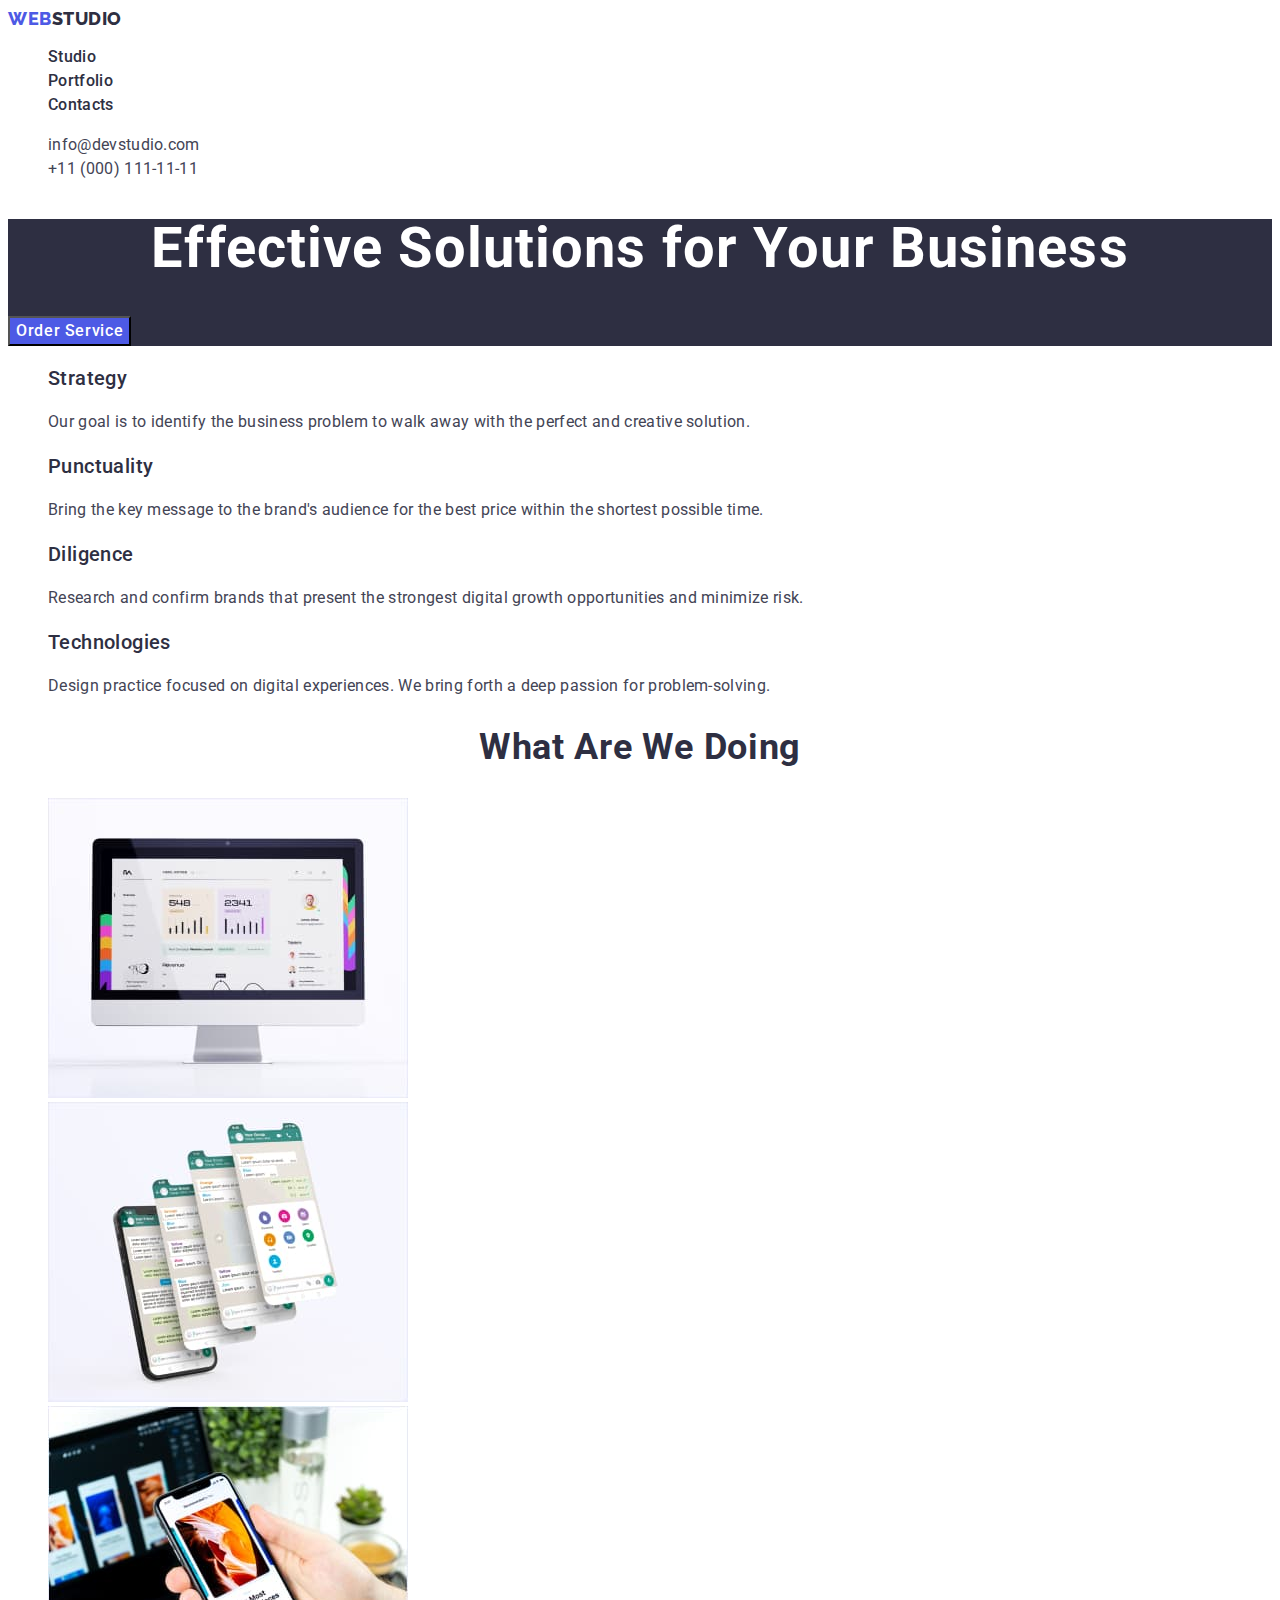
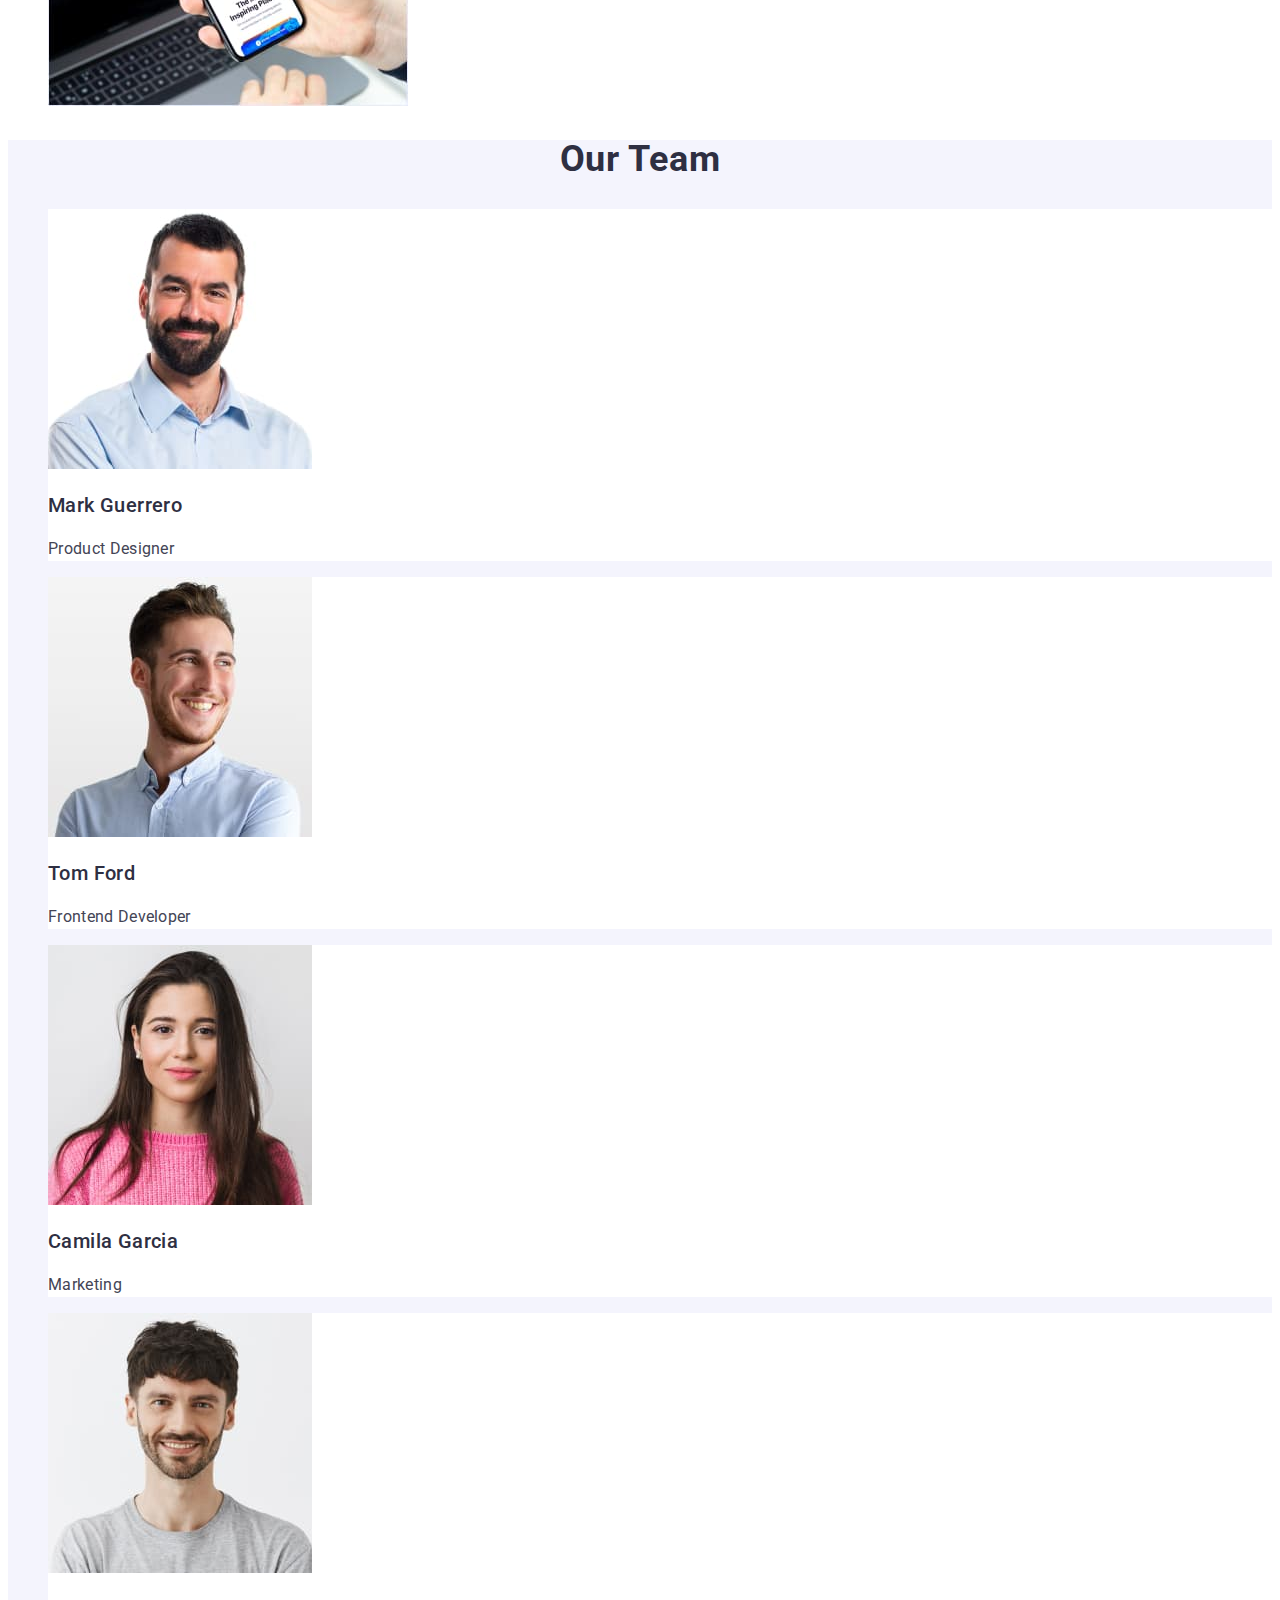
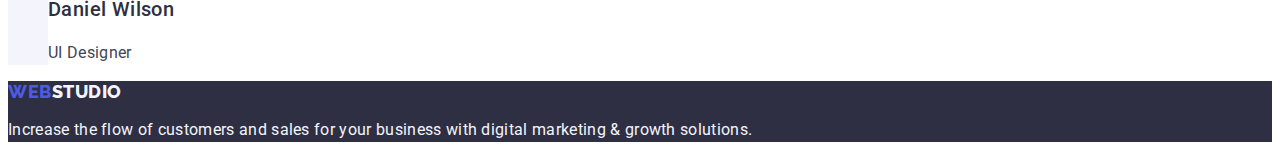
==== index.html @ d8437b6e "Initial commit" ====
<!DOCTYPE html>
<html lang="en">
  <head>
    <meta charset="UTF-8" />
    <meta name="viewport" content="width=device-width, initial-scale=1.0" />
    <title>WebStudio</title>
    <link rel="preconnect" href="https://fonts.googleapis.com" />
    <link rel="preconnect" href="https://fonts.gstatic.com" crossorigin />
    <link
      href="https://fonts.googleapis.com/css2?family=Raleway:wght@800&family=Roboto:wght@400;500;700;900&display=swap"
      rel="stylesheet"
    />
    <link rel="stylesheet" href="./css/styles.css" />
  </head>
  <body>
    <!-- Header -->
    <!-- *************** -->
    <header class="page-header">
      <nav class="page-nav">
        <a href="./index.html" class="logo link"
          >Web<span class="logo-studio">Studio</span></a
        >
        <ul class="list menu">
          <li class="menu-item">
            <a href="./index.html" class="menu-link link">Studio</a>
          </li>
          <li class="menu-item">
            <a href="./portfolio.html" class="menu-link link">Portfolio</a>
          </li>
          <li class="menu-item">
            <a href="" class="menu-link link">Contacts</a>
          </li>
        </ul>
      </nav>
      <address class="contacts">
        <ul class="list contacts-list">
          <li class="contacts-item">
            <a href="mailto:info@devstudio.com" class="link contacts-item-link"
              >info@devstudio.com</a
            >
          </li>
          <li class="contacts-item">
            <a href="tel:+110001111111" class="link contacts-item-link"
              >+11 (000) 111-11-11</a
            >
          </li>
        </ul>
      </address>
    </header>
    <!-- Header / -->
    <main>
      <!-- HERO -->
      <!-- ************* -->
      <section class="hero">
        <h1 class="hero-header">Effective Solutions for Your Business</h1>
        <button type="button" class="hero-btn">Order Service</button>
      </section>
      <!-- HERO / -->
      <!-- Section 2 -->
      <section class="work-vision">
        <h2 class="section-header" hidden>Our vision</h2>
        <ul class="work list">
          <li class="work-item">
            <h3 class="second-header">Strategy</h3>
            <p class="describtion">
              Our goal is to identify the business problem to walk away with the
              perfect and creative solution.
            </p>
          </li>
          <li class="work-item">
            <h3 class="second-header">Punctuality</h3>
            <p class="describtion">
              Bring the key message to the brand's audience for the best price
              within the shortest possible time.
            </p>
          </li>
          <li class="work-item">
            <h3 class="second-header">Diligence</h3>
            <p class="describtion">
              Research and confirm brands that present the strongest digital
              growth opportunities and minimize risk.
            </p>
          </li>
          <li class="work-item">
            <h3 class="second-header">Technologies</h3>
            <p class="describtion">
              Design practice focused on digital experiences. We bring forth a
              deep passion for problem-solving.
            </p>
          </li>
        </ul>
      </section>
      <!-- Section 2 / -->
      <!-- Section 3 -->
      <section class="work-images">
        <h2 class="section-header">What are we doing</h2>
        <ul class="list">
          <li class="img">
            <img
              class="img-item"
              src="./images/what-we-doing/img1.jpg"
              alt="Desktop"
              width="360"
              height="300"
            />
          </li>
          <li class="img">
            <img
              class="img-item"
              src="./images/what-we-doing/img2.jpg"
              alt="Mobile"
              width="360"
              height="300"
            />
          </li>
          <li class="img">
            <img
              class="img-item"
              src="./images/what-we-doing/img3.jpg"
              alt="Adaptive"
              width="360"
              height="300"
            />
          </li>
        </ul>
      </section>
      <!-- Section 3 / -->
      <!-- Section 4 -->
      <section class="team">
        <h2 class="section-header">Our Team</h2>
        <ul class="list">
          <li class="team-member">
            <img
              class="team-member-img"
              src="./images/team/img1.jpg"
              alt="Mark Guerrero"
              width="264"
              height="260"
            />
            <h3 class="second-header">Mark Guerrero</h3>
            <p class="describtion">Product Designer</p>
          </li>
          <li class="team-member">
            <img
              class="team-member-img"
              src="./images/team/img2.jpg"
              alt="Tom Ford"
              width="264"
              height="260"
            />
            <h3 class="second-header">Tom Ford</h3>
            <p class="describtion">Frontend Developer</p>
          </li>
          <li class="team-member">
            <img
              class="team-member-img"
              src="./images/team/img3.jpg"
              alt="Camila Garcia"
              width="264"
              height="260"
            />
            <h3 class="second-header">Camila Garcia</h3>
            <p class="describtion">Marketing</p>
          </li>
          <li class="team-member">
            <img
              class="team-member-img"
              src="./images/team/img4.jpg"
              alt="Daniel Wilson"
              width="264"
              height="260"
            />
            <h3 class="second-header">Daniel Wilson</h3>
            <p class="describtion">UI Designer</p>
          </li>
        </ul>
      </section>
      <!-- Section 4 -->
    </main>
    <!-- FOOTER -->
    <footer class="footer">
      <a href="./index.html" class="logo link"
        >Web<span class="logo-studio-light">Studio</span></a
      >
      <p class="describtion-light">
        Increase the flow of customers and sales for your business with digital
        marketing & growth solutions.
      </p>
    </footer>
    <!-- FOOTER / -->
  </body>
</html>
---- css/styles.css ----
:root {
  --primary-text-color: #434455;
  --secondary-color: #2e2f42;
  --brand-color: #4d5ae5;
  --pressed-color: #404bbf;
  --background-color: #fff;
  --light-color: #f4f4fd;
}
body {
  font-family: 'Roboto', sans-serif;
  color: var(--primary-text-color);
  background-color: var(--background-color);
}
.list {
  list-style: none;
}
.link {
  text-decoration: none;
  color: var(--primary-text-color);
}
.section-header {
  font-weight: 700;
  font-size: 36px;
  line-height: 1.11;
  text-align: center;
  letter-spacing: 0.02em;
  text-transform: capitalize;
  color: var(--secondary-color);
}
.second-header {
  font-weight: 500;
  font-size: 20px;
  line-height: 1.2;
  letter-spacing: 0.02em;
  color: var(--secondary-color);
}
.describtion {
  font-weight: 400;
  font-size: 16px;
  line-height: 1.5;
  letter-spacing: 0.02em;
}
/* Header
*************** */
.logo {
  color: var(--brand-color);
  font-family: 'Raleway', sans-serif;
  font-size: 18px;
  font-style: normal;
  font-weight: 800;
  line-height: 1.17;
  letter-spacing: 0.03em;
  text-transform: uppercase;
}
.logo-studio {
  color: var(--secondary-color);
}
.menu-link {
  color: var(--secondary-color);
  font-size: 16px;
  font-style: normal;
  font-weight: 500;
  line-height: 1.5;
  letter-spacing: 0.02em;
}
.menu-link:hover,
.menu-link:focus {
  color: var(--pressed-color);
}
.contacts {
  font-style: normal;
}

.contacts-item {
  font-size: 16px;
  font-weight: 400;
  line-height: 1.5;
  letter-spacing: 0.02em;
}
.contacts-item-link:hover,
.contacts-item-link:focus {
  color: var(--pressed-color);
}
/* HERO */
.hero {
  background-color: var(--secondary-color);
}
.hero-header {
  color: var(--background-color);
  font-size: 56px;
  font-weight: 700;
  line-height: 1.07;
  letter-spacing: 0.02em;
  text-align: center;
}
.hero-btn {
  font-family: 'Roboto', sans-serif;
  cursor: pointer;
  background-color: var(--brand-color);
  font-weight: 500;
  font-size: 16px;
  line-height: 1.5;
  letter-spacing: 0.04em;
  color: var(--background-color);
}
.hero-btn:hover,
.hero-btn:focus {
  background-color: var(--pressed-color);
}
/* Section 4
Team */
.team {
  background-color: #f4f4fd;
}
.team-member {
  background-color: var(--background-color);
}

/* Portfolio */
.portfolio {
  background-color: var(--background-color);
}
.btn {
  font-family: 'Roboto', sans-serif;
  cursor: pointer;
  font-weight: 500;
  font-size: 16px;
  line-height: 1.5;
  letter-spacing: 0.04em;
  color: var(--brand-color);
  background-color: var(--light-color);
}
.btn:hover,
.btn:focus {
  color: var(--background-color);
  background-color: var(--pressed-color);
}

/* FOOTER */
.footer {
  background-color: var(--secondary-color);
}
.logo-studio-light {
  color: var(--light-color);
}
.describtion-light {
  color: var(--light-color);
  line-height: 1.5;
  letter-spacing: 0.02em;
}
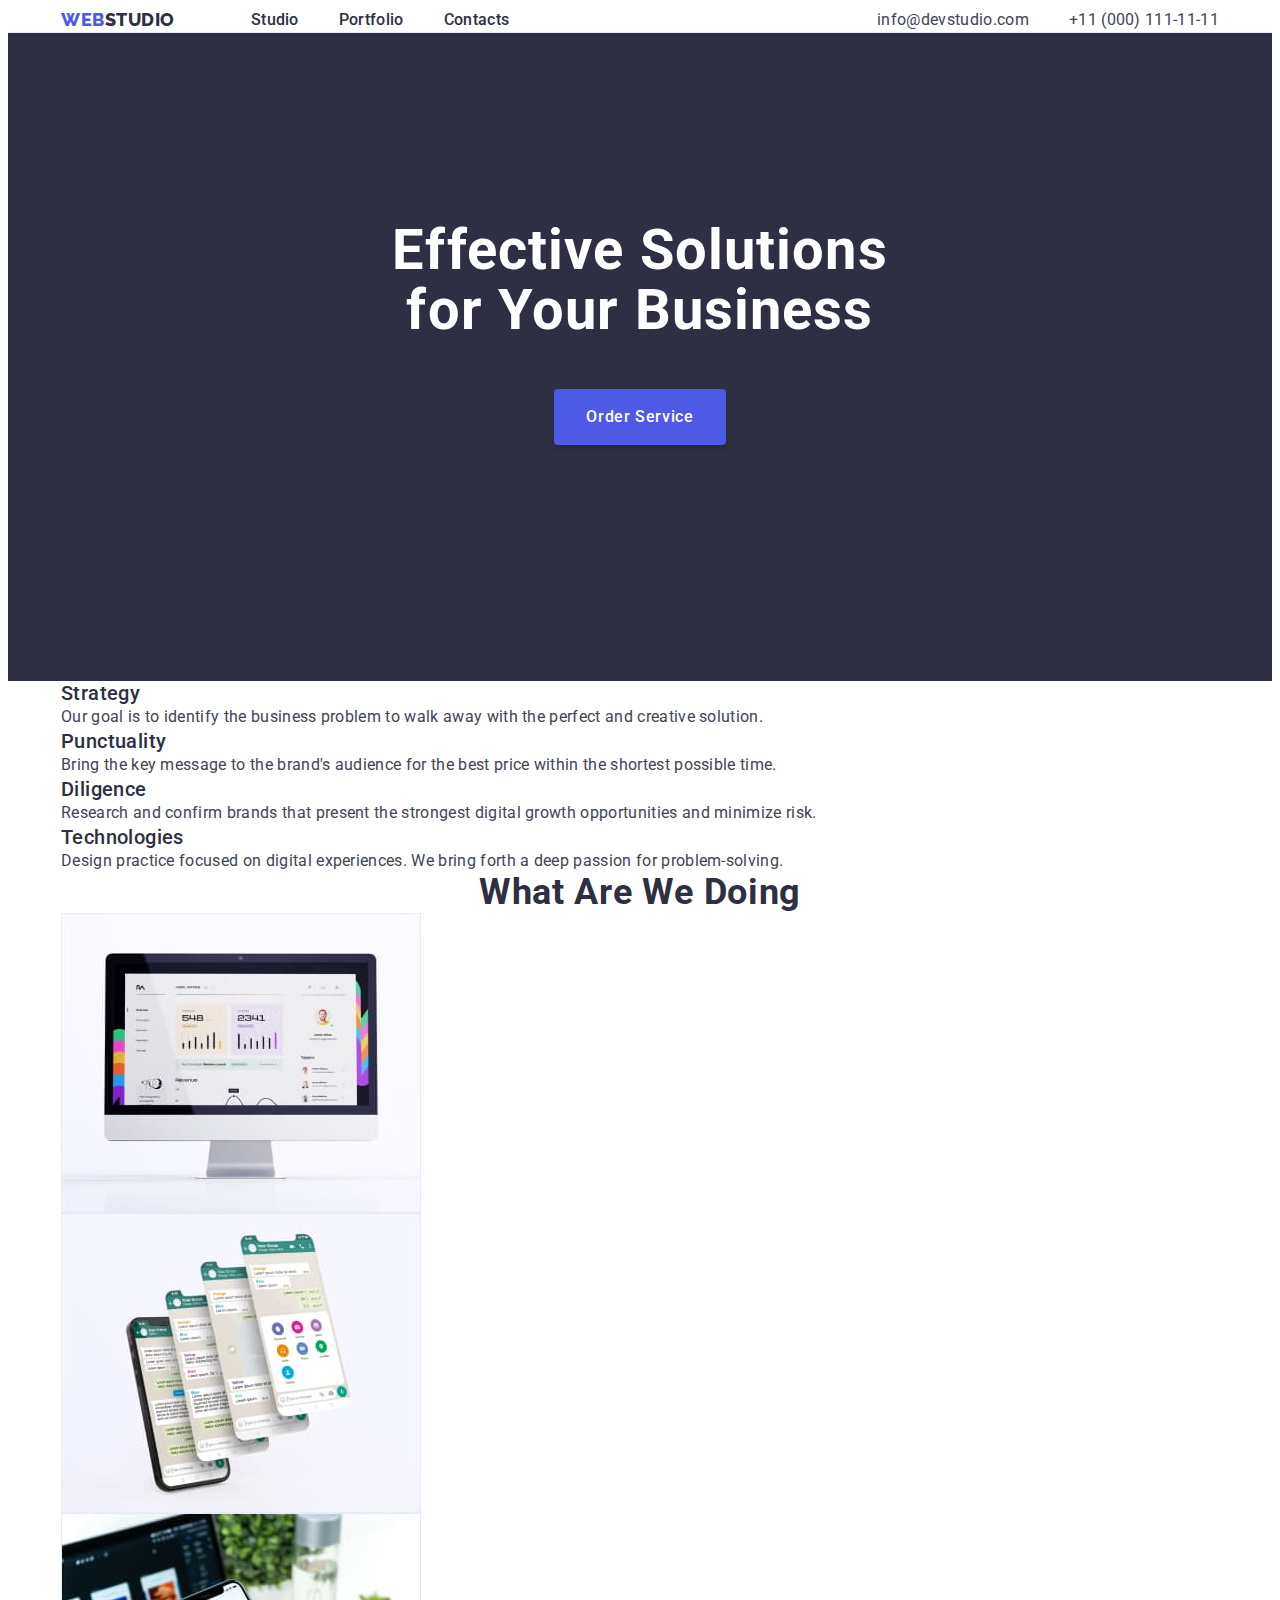
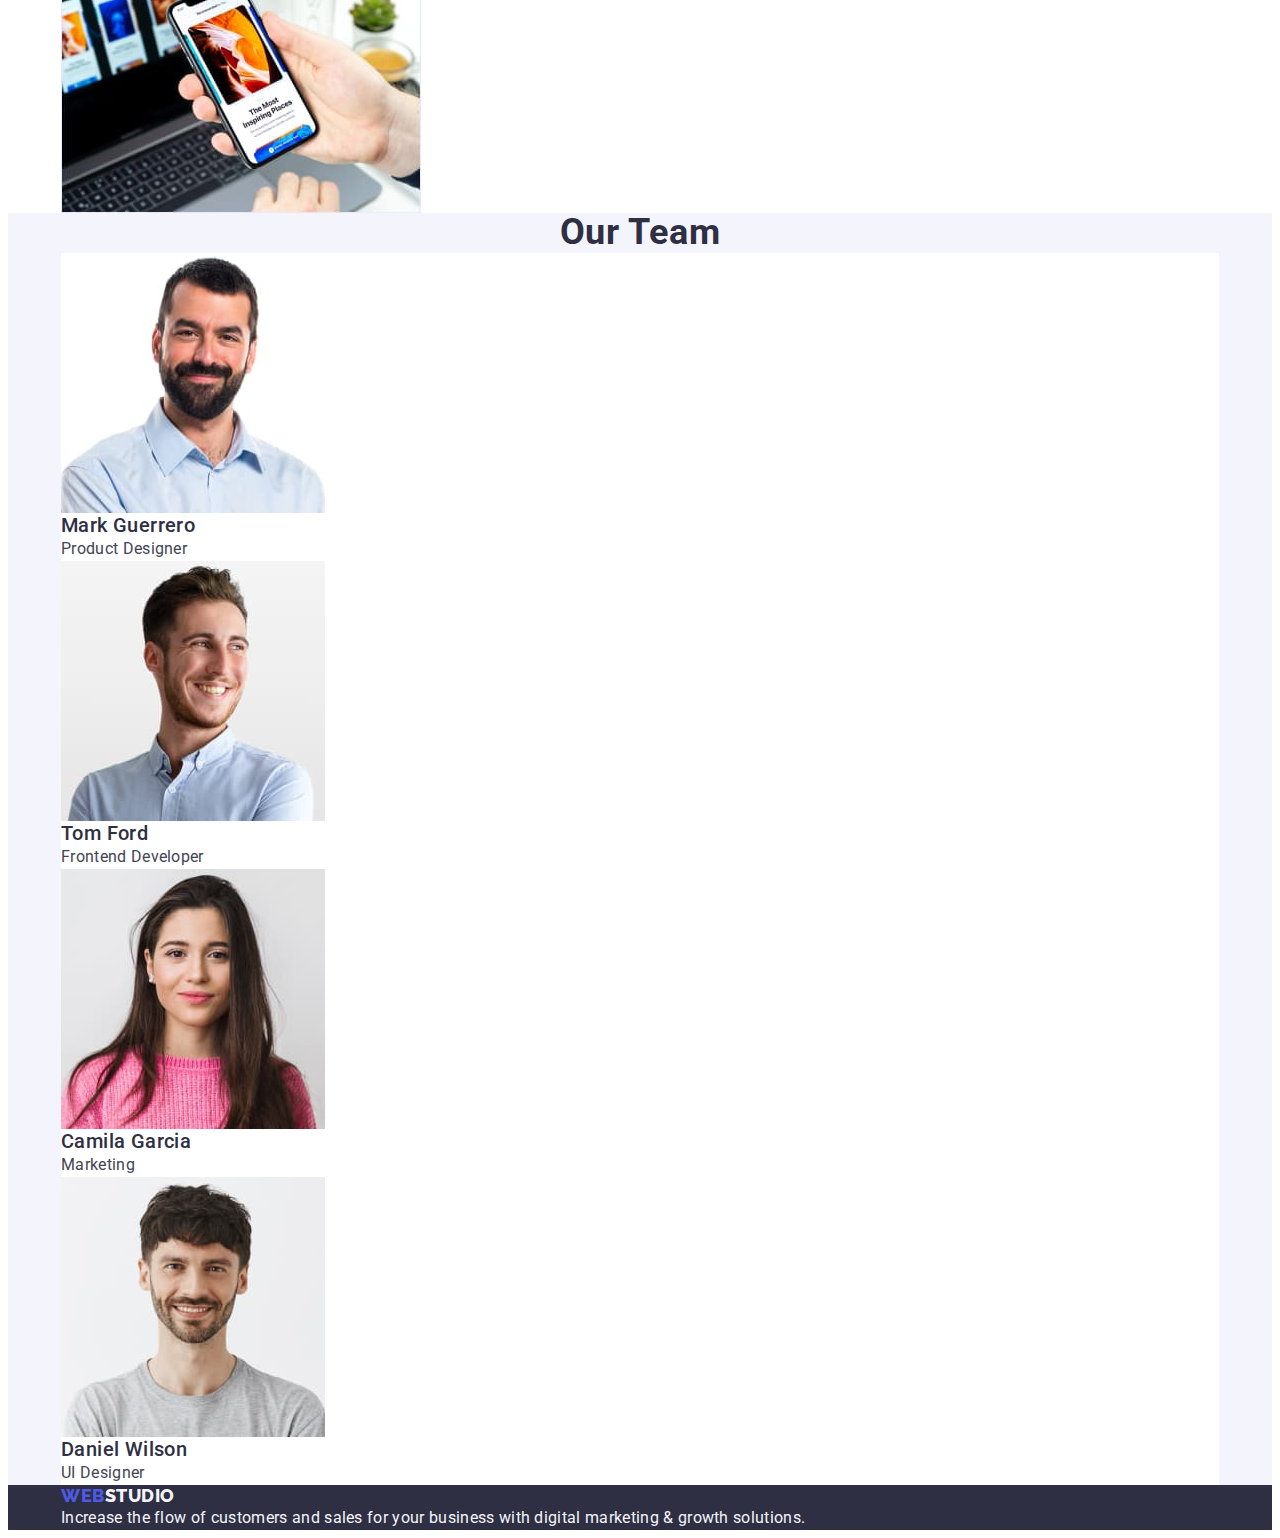
==== commit b67b1ad5: "add header and hero position styling" ====
--- a/index.html
+++ b/index.html
@@ -10,182 +10,204 @@
       href="https://fonts.googleapis.com/css2?family=Raleway:wght@800&family=Roboto:wght@400;500;700;900&display=swap"
       rel="stylesheet"
     />
+
+    <link
+      rel="stylesheet"
+      href="https://cdnjs.cloudflare.com/ajax/libs/modern-normalize/2.0.0/modern-normalize.min.css"
+      integrity="sha512-4xo8blKMVCiXpTaLzQSLSw3KFOVPWhm/TRtuPVc4WG6kUgjH6J03IBuG7JZPkcWMxJ5huwaBpOpnwYElP/m6wg=="
+      crossorigin="anonymous"
+      referrerpolicy="no-referrer"
+    />
     <link rel="stylesheet" href="./css/styles.css" />
   </head>
   <body>
     <!-- Header -->
     <!-- *************** -->
     <header class="page-header">
-      <nav class="page-nav">
-        <a href="./index.html" class="logo link"
-          >Web<span class="logo-studio">Studio</span></a
-        >
-        <ul class="list menu">
-          <li class="menu-item">
-            <a href="./index.html" class="menu-link link">Studio</a>
-          </li>
-          <li class="menu-item">
-            <a href="./portfolio.html" class="menu-link link">Portfolio</a>
-          </li>
-          <li class="menu-item">
-            <a href="" class="menu-link link">Contacts</a>
-          </li>
-        </ul>
-      </nav>
-      <address class="contacts">
-        <ul class="list contacts-list">
-          <li class="contacts-item">
-            <a href="mailto:info@devstudio.com" class="link contacts-item-link"
-              >info@devstudio.com</a
-            >
-          </li>
-          <li class="contacts-item">
-            <a href="tel:+110001111111" class="link contacts-item-link"
-              >+11 (000) 111-11-11</a
-            >
-          </li>
-        </ul>
-      </address>
+      <div class="container page-header-container">
+        <nav class="page-nav">
+          <a href="./index.html" class="logo link"
+            >Web<span class="logo-studio">Studio</span></a
+          >
+          <ul class="list menu">
+            <li class="menu-item">
+              <a href="./index.html" class="menu-link link">Studio</a>
+            </li>
+            <li class="menu-item">
+              <a href="./portfolio.html" class="menu-link link">Portfolio</a>
+            </li>
+            <li class="menu-item">
+              <a href="" class="menu-link link">Contacts</a>
+            </li>
+          </ul>
+        </nav>
+        <address class="contacts">
+          <ul class="list contacts-list">
+            <li class="contacts-item">
+              <a
+                href="mailto:info@devstudio.com"
+                class="link contacts-item-link"
+                >info@devstudio.com</a
+              >
+            </li>
+            <li class="contacts-item">
+              <a href="tel:+110001111111" class="link contacts-item-link"
+                >+11 (000) 111-11-11</a
+              >
+            </li>
+          </ul>
+        </address>
+      </div>
     </header>
     <!-- Header / -->
     <main>
       <!-- HERO -->
       <!-- ************* -->
       <section class="hero">
-        <h1 class="hero-header">Effective Solutions for Your Business</h1>
-        <button type="button" class="hero-btn">Order Service</button>
+        <div class="container hero-container">
+          <h1 class="hero-header">Effective Solutions for Your Business</h1>
+          <button type="button" class="hero-btn">Order Service</button>
+        </div>
       </section>
       <!-- HERO / -->
       <!-- Section 2 -->
       <section class="work-vision">
-        <h2 class="section-header" hidden>Our vision</h2>
-        <ul class="work list">
-          <li class="work-item">
-            <h3 class="second-header">Strategy</h3>
-            <p class="describtion">
-              Our goal is to identify the business problem to walk away with the
-              perfect and creative solution.
-            </p>
-          </li>
-          <li class="work-item">
-            <h3 class="second-header">Punctuality</h3>
-            <p class="describtion">
-              Bring the key message to the brand's audience for the best price
-              within the shortest possible time.
-            </p>
-          </li>
-          <li class="work-item">
-            <h3 class="second-header">Diligence</h3>
-            <p class="describtion">
-              Research and confirm brands that present the strongest digital
-              growth opportunities and minimize risk.
-            </p>
-          </li>
-          <li class="work-item">
-            <h3 class="second-header">Technologies</h3>
-            <p class="describtion">
-              Design practice focused on digital experiences. We bring forth a
-              deep passion for problem-solving.
-            </p>
-          </li>
-        </ul>
+        <div class="container">
+          <h2 class="section-header" hidden>Our vision</h2>
+          <ul class="work list">
+            <li class="work-item">
+              <h3 class="second-header">Strategy</h3>
+              <p class="describtion">
+                Our goal is to identify the business problem to walk away with
+                the perfect and creative solution.
+              </p>
+            </li>
+            <li class="work-item">
+              <h3 class="second-header">Punctuality</h3>
+              <p class="describtion">
+                Bring the key message to the brand's audience for the best price
+                within the shortest possible time.
+              </p>
+            </li>
+            <li class="work-item">
+              <h3 class="second-header">Diligence</h3>
+              <p class="describtion">
+                Research and confirm brands that present the strongest digital
+                growth opportunities and minimize risk.
+              </p>
+            </li>
+            <li class="work-item">
+              <h3 class="second-header">Technologies</h3>
+              <p class="describtion">
+                Design practice focused on digital experiences. We bring forth a
+                deep passion for problem-solving.
+              </p>
+            </li>
+          </ul>
+        </div>
       </section>
       <!-- Section 2 / -->
       <!-- Section 3 -->
       <section class="work-images">
-        <h2 class="section-header">What are we doing</h2>
-        <ul class="list">
-          <li class="img">
-            <img
-              class="img-item"
-              src="./images/what-we-doing/img1.jpg"
-              alt="Desktop"
-              width="360"
-              height="300"
-            />
-          </li>
-          <li class="img">
-            <img
-              class="img-item"
-              src="./images/what-we-doing/img2.jpg"
-              alt="Mobile"
-              width="360"
-              height="300"
-            />
-          </li>
-          <li class="img">
-            <img
-              class="img-item"
-              src="./images/what-we-doing/img3.jpg"
-              alt="Adaptive"
-              width="360"
-              height="300"
-            />
-          </li>
-        </ul>
+        <div class="container">
+          <h2 class="section-header">What are we doing</h2>
+          <ul class="list">
+            <li class="img">
+              <img
+                class="img-item"
+                src="./images/what-we-doing/img1.jpg"
+                alt="Desktop"
+                width="360"
+                height="300"
+              />
+            </li>
+            <li class="img">
+              <img
+                class="img-item"
+                src="./images/what-we-doing/img2.jpg"
+                alt="Mobile"
+                width="360"
+                height="300"
+              />
+            </li>
+            <li class="img">
+              <img
+                class="img-item"
+                src="./images/what-we-doing/img3.jpg"
+                alt="Adaptive"
+                width="360"
+                height="300"
+              />
+            </li>
+          </ul>
+        </div>
       </section>
       <!-- Section 3 / -->
       <!-- Section 4 -->
       <section class="team">
-        <h2 class="section-header">Our Team</h2>
-        <ul class="list">
-          <li class="team-member">
-            <img
-              class="team-member-img"
-              src="./images/team/img1.jpg"
-              alt="Mark Guerrero"
-              width="264"
-              height="260"
-            />
-            <h3 class="second-header">Mark Guerrero</h3>
-            <p class="describtion">Product Designer</p>
-          </li>
-          <li class="team-member">
-            <img
-              class="team-member-img"
-              src="./images/team/img2.jpg"
-              alt="Tom Ford"
-              width="264"
-              height="260"
-            />
-            <h3 class="second-header">Tom Ford</h3>
-            <p class="describtion">Frontend Developer</p>
-          </li>
-          <li class="team-member">
-            <img
-              class="team-member-img"
-              src="./images/team/img3.jpg"
-              alt="Camila Garcia"
-              width="264"
-              height="260"
-            />
-            <h3 class="second-header">Camila Garcia</h3>
-            <p class="describtion">Marketing</p>
-          </li>
-          <li class="team-member">
-            <img
-              class="team-member-img"
-              src="./images/team/img4.jpg"
-              alt="Daniel Wilson"
-              width="264"
-              height="260"
-            />
-            <h3 class="second-header">Daniel Wilson</h3>
-            <p class="describtion">UI Designer</p>
-          </li>
-        </ul>
+        <div class="container">
+          <h2 class="section-header">Our Team</h2>
+          <ul class="list">
+            <li class="team-member">
+              <img
+                class="team-member-img"
+                src="./images/team/img1.jpg"
+                alt="Mark Guerrero"
+                width="264"
+                height="260"
+              />
+              <h3 class="second-header">Mark Guerrero</h3>
+              <p class="describtion">Product Designer</p>
+            </li>
+            <li class="team-member">
+              <img
+                class="team-member-img"
+                src="./images/team/img2.jpg"
+                alt="Tom Ford"
+                width="264"
+                height="260"
+              />
+              <h3 class="second-header">Tom Ford</h3>
+              <p class="describtion">Frontend Developer</p>
+            </li>
+            <li class="team-member">
+              <img
+                class="team-member-img"
+                src="./images/team/img3.jpg"
+                alt="Camila Garcia"
+                width="264"
+                height="260"
+              />
+              <h3 class="second-header">Camila Garcia</h3>
+              <p class="describtion">Marketing</p>
+            </li>
+            <li class="team-member">
+              <img
+                class="team-member-img"
+                src="./images/team/img4.jpg"
+                alt="Daniel Wilson"
+                width="264"
+                height="260"
+              />
+              <h3 class="second-header">Daniel Wilson</h3>
+              <p class="describtion">UI Designer</p>
+            </li>
+          </ul>
+        </div>
       </section>
       <!-- Section 4 -->
     </main>
     <!-- FOOTER -->
     <footer class="footer">
-      <a href="./index.html" class="logo link"
-        >Web<span class="logo-studio-light">Studio</span></a
-      >
-      <p class="describtion-light">
-        Increase the flow of customers and sales for your business with digital
-        marketing & growth solutions.
-      </p>
+      <div class="container">
+        <a href="./index.html" class="logo link"
+          >Web<span class="logo-studio-light">Studio</span></a
+        >
+        <p class="describtion-light">
+          Increase the flow of customers and sales for your business with
+          digital marketing & growth solutions.
+        </p>
+      </div>
     </footer>
     <!-- FOOTER / -->
   </body>
--- a/css/styles.css
+++ b/css/styles.css
@@ -6,11 +6,39 @@
   --background-color: #fff;
   --light-color: #f4f4fd;
 }
+h1,
+h2,
+h3,
+h4,
+h5,
+p {
+  margin-top: 0;
+  margin-bottom: 0;
+}
+
+ul,
+ol {
+  margin-top: 0;
+  margin-bottom: 0;
+  padding-left: 0;
+}
+img {
+  display: block;
+}
+
 body {
   font-family: 'Roboto', sans-serif;
   color: var(--primary-text-color);
   background-color: var(--background-color);
 }
+
+.container {
+  width: 1158px;
+  margin-right: auto;
+  margin-left: auto;
+  padding-right: 15px;
+  padding-left: 15px;
+}
 .list {
   list-style: none;
 }
@@ -19,7 +47,6 @@
   color: var(--primary-text-color);
 }
 .section-header {
-  font-weight: 700;
   font-size: 36px;
   line-height: 1.11;
   text-align: center;
@@ -35,13 +62,33 @@
   color: var(--secondary-color);
 }
 .describtion {
-  font-weight: 400;
   font-size: 16px;
   line-height: 1.5;
   letter-spacing: 0.02em;
 }
 /* Header
 *************** */
+
+.page-header {
+  border-bottom: 1px solid #e7e9fc;
+}
+
+.page-header-container {
+  display: flex;
+  align-items: center;
+  justify-content: space-between;
+}
+.page-nav {
+  display: flex;
+  align-items: center;
+
+  gap: 76px;
+}
+.menu {
+  display: flex;
+
+  gap: 40px;
+}
 .logo {
   color: var(--brand-color);
   font-family: 'Raleway', sans-serif;
@@ -70,6 +117,12 @@
 .contacts {
   font-style: normal;
 }
+.contacts-list {
+  display: flex;
+  align-items: center;
+  justify-content: center;
+  gap: 40px;
+}
 
 .contacts-item {
   font-size: 16px;
@@ -83,9 +136,15 @@
 }
 /* HERO */
 .hero {
+  padding-top: 188px;
+  padding-bottom: 188px;
   background-color: var(--secondary-color);
 }
 .hero-header {
+  max-width: 496px;
+  margin-bottom: 48px;
+  margin-right: auto;
+  margin-left: auto;
   color: var(--background-color);
   font-size: 56px;
   font-weight: 700;
@@ -94,6 +153,15 @@
   text-align: center;
 }
 .hero-btn {
+  display: block;
+  margin: 0 auto;
+  margin-bottom: 48px;
+  padding: 16px 32px;
+  min-width: 169px;
+  height: 56px;
+  box-shadow: 0px 4px 4px rgba(0, 0, 0, 0.15);
+  border-radius: 4px;
+  border: none;
   font-family: 'Roboto', sans-serif;
   cursor: pointer;
   background-color: var(--brand-color);
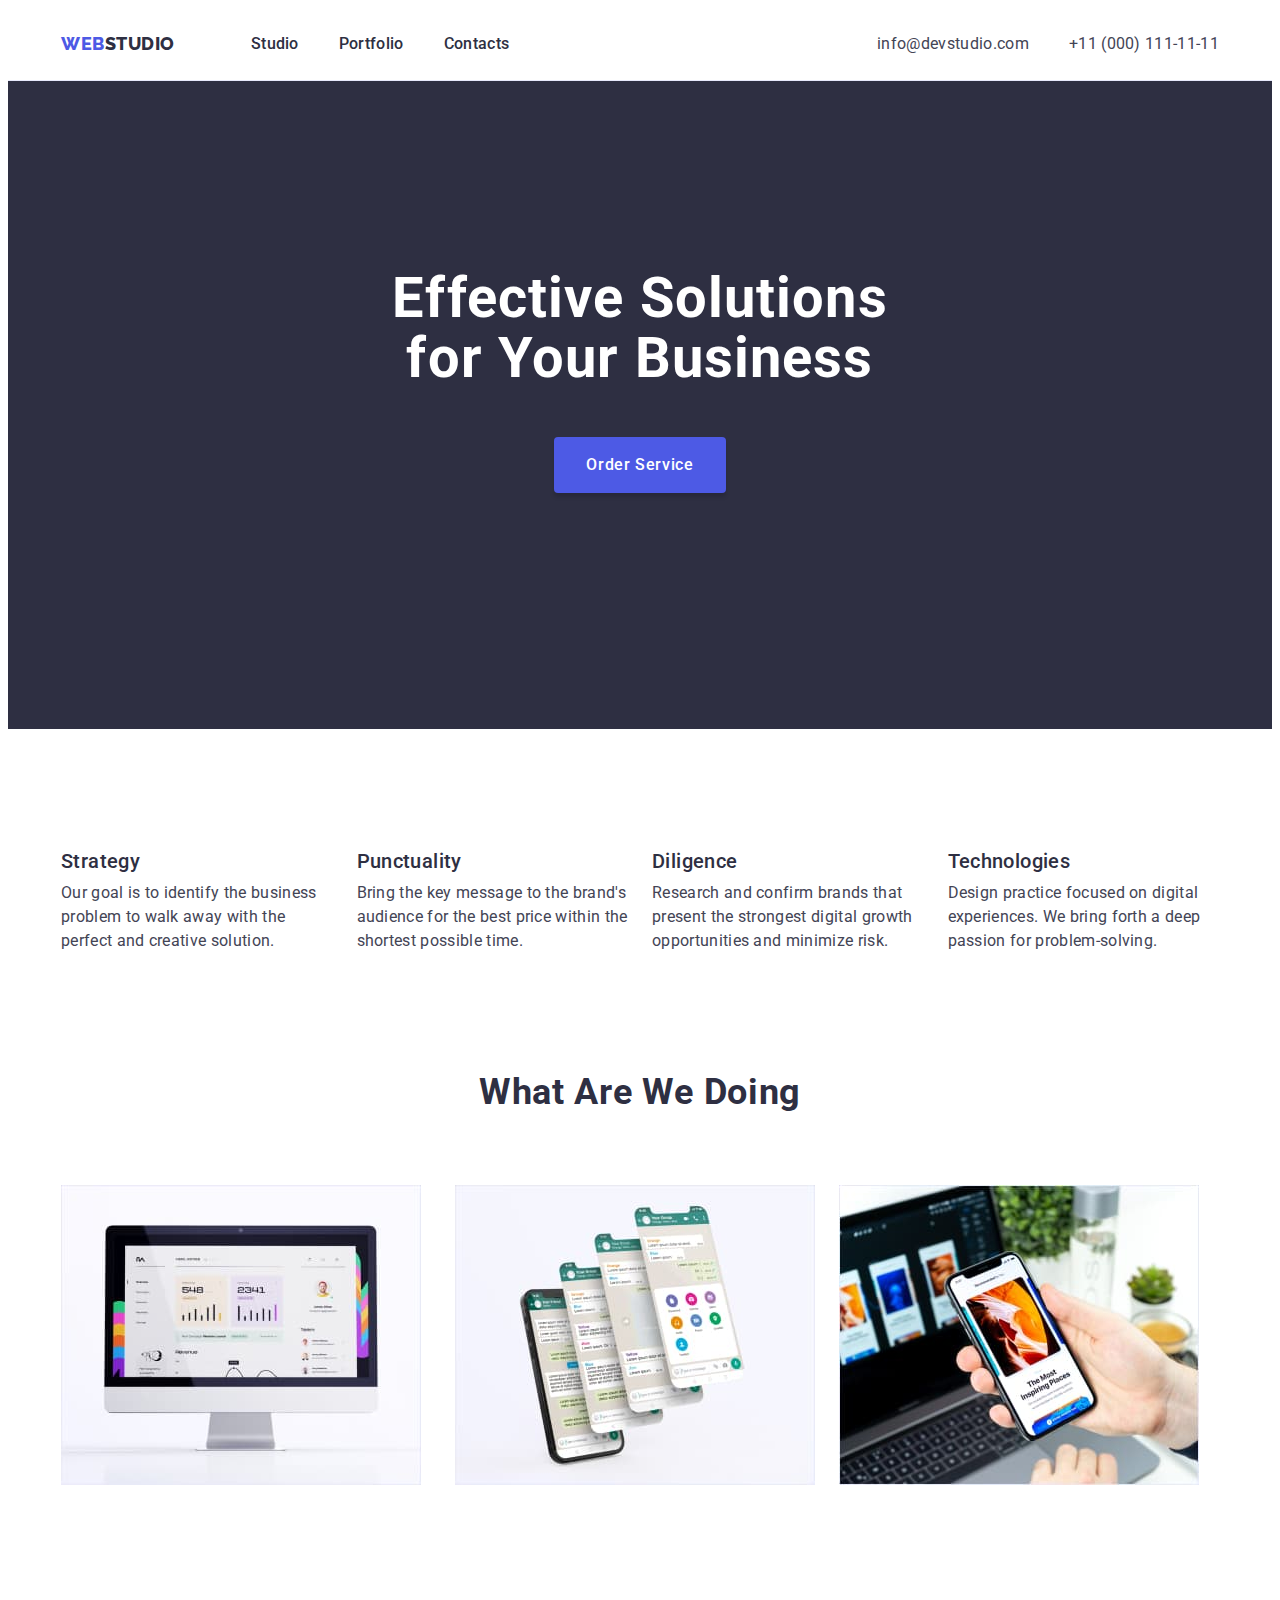
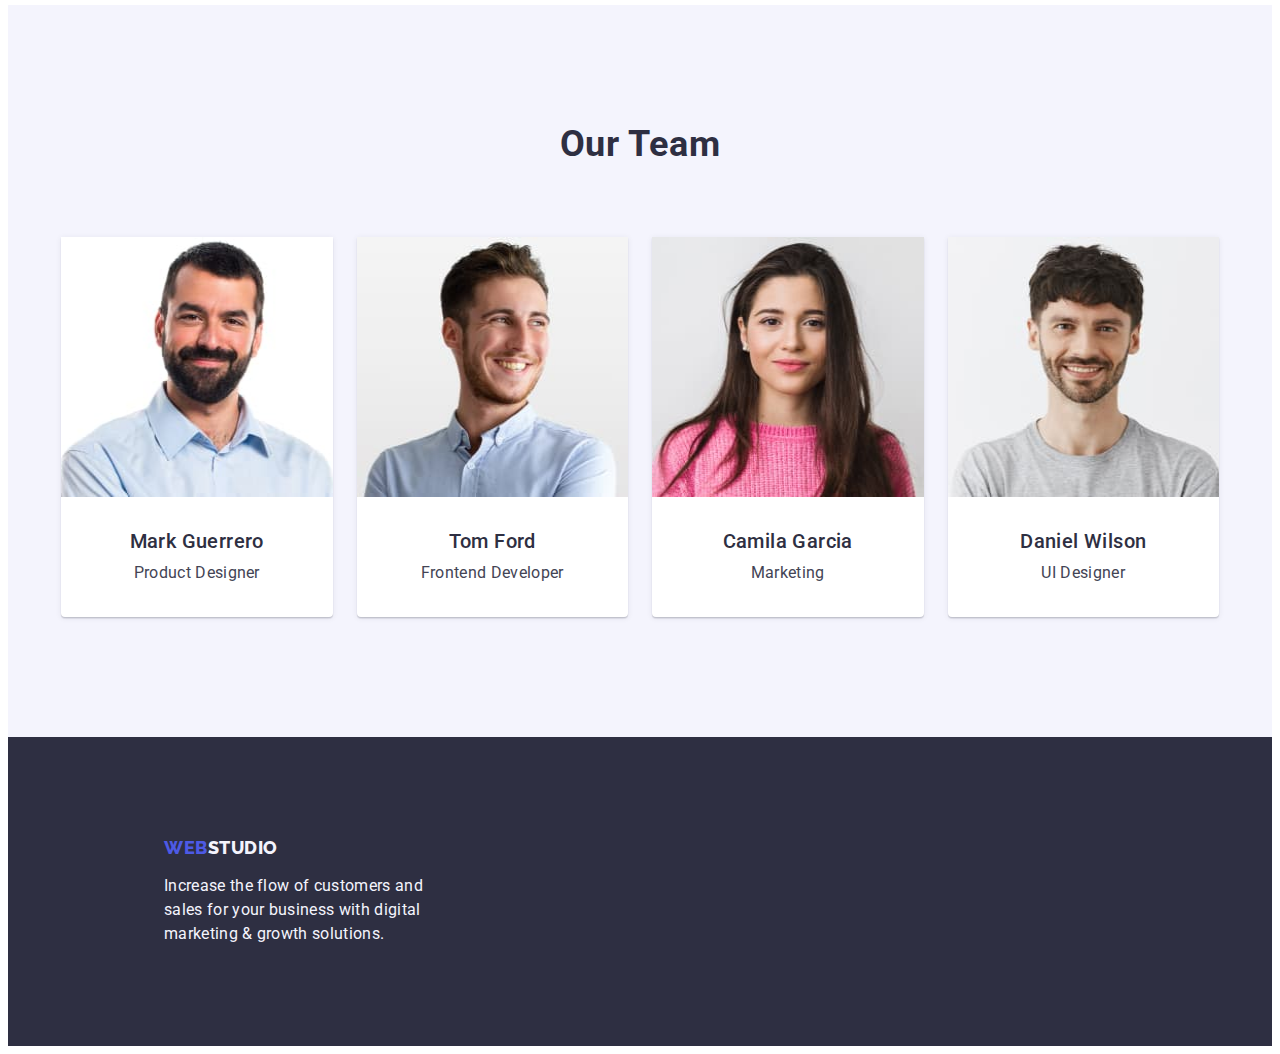
==== commit 3c1bb31d: "add index.html styling" ====
--- a/index.html
+++ b/index.html
@@ -71,7 +71,7 @@
       </section>
       <!-- HERO / -->
       <!-- Section 2 -->
-      <section class="work-vision">
+      <section class="work-vision section">
         <div class="container">
           <h2 class="section-header" hidden>Our vision</h2>
           <ul class="work list">
@@ -108,11 +108,11 @@
       </section>
       <!-- Section 2 / -->
       <!-- Section 3 -->
-      <section class="work-images">
+      <section class="work-images section">
         <div class="container">
           <h2 class="section-header">What are we doing</h2>
-          <ul class="list">
-            <li class="img">
+          <ul class="list work-images-list">
+            <li class="img work-img">
               <img
                 class="img-item"
                 src="./images/what-we-doing/img1.jpg"
@@ -144,53 +144,61 @@
       </section>
       <!-- Section 3 / -->
       <!-- Section 4 -->
-      <section class="team">
+      <section class="team section">
         <div class="container">
           <h2 class="section-header">Our Team</h2>
-          <ul class="list">
-            <li class="team-member">
-              <img
-                class="team-member-img"
+          <ul class="list team-list">
+            <li class="team-member">
+              <img
+                class="img team-member-img"
                 src="./images/team/img1.jpg"
                 alt="Mark Guerrero"
                 width="264"
                 height="260"
               />
-              <h3 class="second-header">Mark Guerrero</h3>
-              <p class="describtion">Product Designer</p>
-            </li>
-            <li class="team-member">
-              <img
-                class="team-member-img"
+              <div class="team-content-wrapper">
+                <h3 class="second-header">Mark Guerrero</h3>
+                <p class="describtion">Product Designer</p>
+              </div>
+            </li>
+            <li class="team-member">
+              <img
+                class="img team-member-img"
                 src="./images/team/img2.jpg"
                 alt="Tom Ford"
                 width="264"
                 height="260"
               />
-              <h3 class="second-header">Tom Ford</h3>
-              <p class="describtion">Frontend Developer</p>
-            </li>
-            <li class="team-member">
-              <img
-                class="team-member-img"
+              <div class="team-content-wrapper">
+                <h3 class="second-header">Tom Ford</h3>
+                <p class="describtion">Frontend Developer</p>
+              </div>
+            </li>
+            <li class="team-member">
+              <img
+                class="img team-member-img"
                 src="./images/team/img3.jpg"
                 alt="Camila Garcia"
                 width="264"
                 height="260"
               />
-              <h3 class="second-header">Camila Garcia</h3>
-              <p class="describtion">Marketing</p>
-            </li>
-            <li class="team-member">
-              <img
-                class="team-member-img"
+              <div class="team-content-wrapper">
+                <h3 class="second-header">Camila Garcia</h3>
+                <p class="describtion">Marketing</p>
+              </div>
+            </li>
+            <li class="team-member">
+              <img
+                class="img team-member-img"
                 src="./images/team/img4.jpg"
                 alt="Daniel Wilson"
                 width="264"
                 height="260"
               />
-              <h3 class="second-header">Daniel Wilson</h3>
-              <p class="describtion">UI Designer</p>
+              <div class="team-content-wrapper">
+                <h3 class="second-header">Daniel Wilson</h3>
+                <p class="describtion">UI Designer</p>
+              </div>
             </li>
           </ul>
         </div>
@@ -199,8 +207,8 @@
     </main>
     <!-- FOOTER -->
     <footer class="footer">
-      <div class="container">
-        <a href="./index.html" class="logo link"
+      <div class="container footer-wrapper">
+        <a href="./index.html" class="logo logo-footer link"
           >Web<span class="logo-studio-light">Studio</span></a
         >
         <p class="describtion-light">
--- a/css/styles.css
+++ b/css/styles.css
@@ -39,6 +39,10 @@
   padding-right: 15px;
   padding-left: 15px;
 }
+.section {
+  padding-bottom: 120px;
+  padding-top: 120px;
+}
 .list {
   list-style: none;
 }
@@ -47,6 +51,7 @@
   color: var(--primary-text-color);
 }
 .section-header {
+  margin-bottom: 72px;
   font-size: 36px;
   line-height: 1.11;
   text-align: center;
@@ -55,6 +60,7 @@
   color: var(--secondary-color);
 }
 .second-header {
+  margin-bottom: 8px;
   font-weight: 500;
   font-size: 20px;
   line-height: 1.2;
@@ -71,6 +77,7 @@
 
 .page-header {
   border-bottom: 1px solid #e7e9fc;
+  padding: 24px 0;
 }
 
 .page-header-container {
@@ -81,7 +88,6 @@
 .page-nav {
   display: flex;
   align-items: center;
-
   gap: 76px;
 }
 .menu {
@@ -175,13 +181,52 @@
 .hero-btn:focus {
   background-color: var(--pressed-color);
 }
+
+/* <!-- Section 2 --> */
+
+.work {
+  display: flex;
+  gap: 24px;
+}
+.work-item {
+  flex-basis: calc((100% - 72px) / 4);
+}
+/* Sectoin 3 */
+.work-images {
+  padding-top: 0;
+}
+.work-images-list {
+  display: flex;
+  gap: 24px;
+}
+.work-img {
+  flex-basis: calc((100% - 48px) / 3);
+}
+
 /* Section 4
 Team */
 .team {
   background-color: #f4f4fd;
 }
+.team-list {
+  display: flex;
+  flex-wrap: wrap;
+  gap: 24px;
+}
 .team-member {
+  flex-basis: calc((100% - 24px * 3) / 4);
   background-color: var(--background-color);
+  border-radius: 0px 0px 4px 4px;
+  box-shadow: 0px 2px 1px 0px rgba(46, 47, 66, 0.08),
+    0px 1px 1px 0px rgba(46, 47, 66, 0.16),
+    0px 1px 6px 0px rgba(46, 47, 66, 0.08);
+}
+.team-content-wrapper {
+  padding: 32px 16px;
+  text-align: center;
+}
+.team-member-img {
+  width: 100%;
 }
 
 /* Portfolio */
@@ -206,7 +251,18 @@
 
 /* FOOTER */
 .footer {
+  padding: 100px 0 100px;
   background-color: var(--secondary-color);
+}
+.footer-wrapper {
+  width: 264px;
+  margin-left: 156px;
+  padding: 0;
+  text-align: left;
+}
+.logo-footer {
+  display: inline-block;
+  margin-bottom: 16px;
 }
 .logo-studio-light {
   color: var(--light-color);
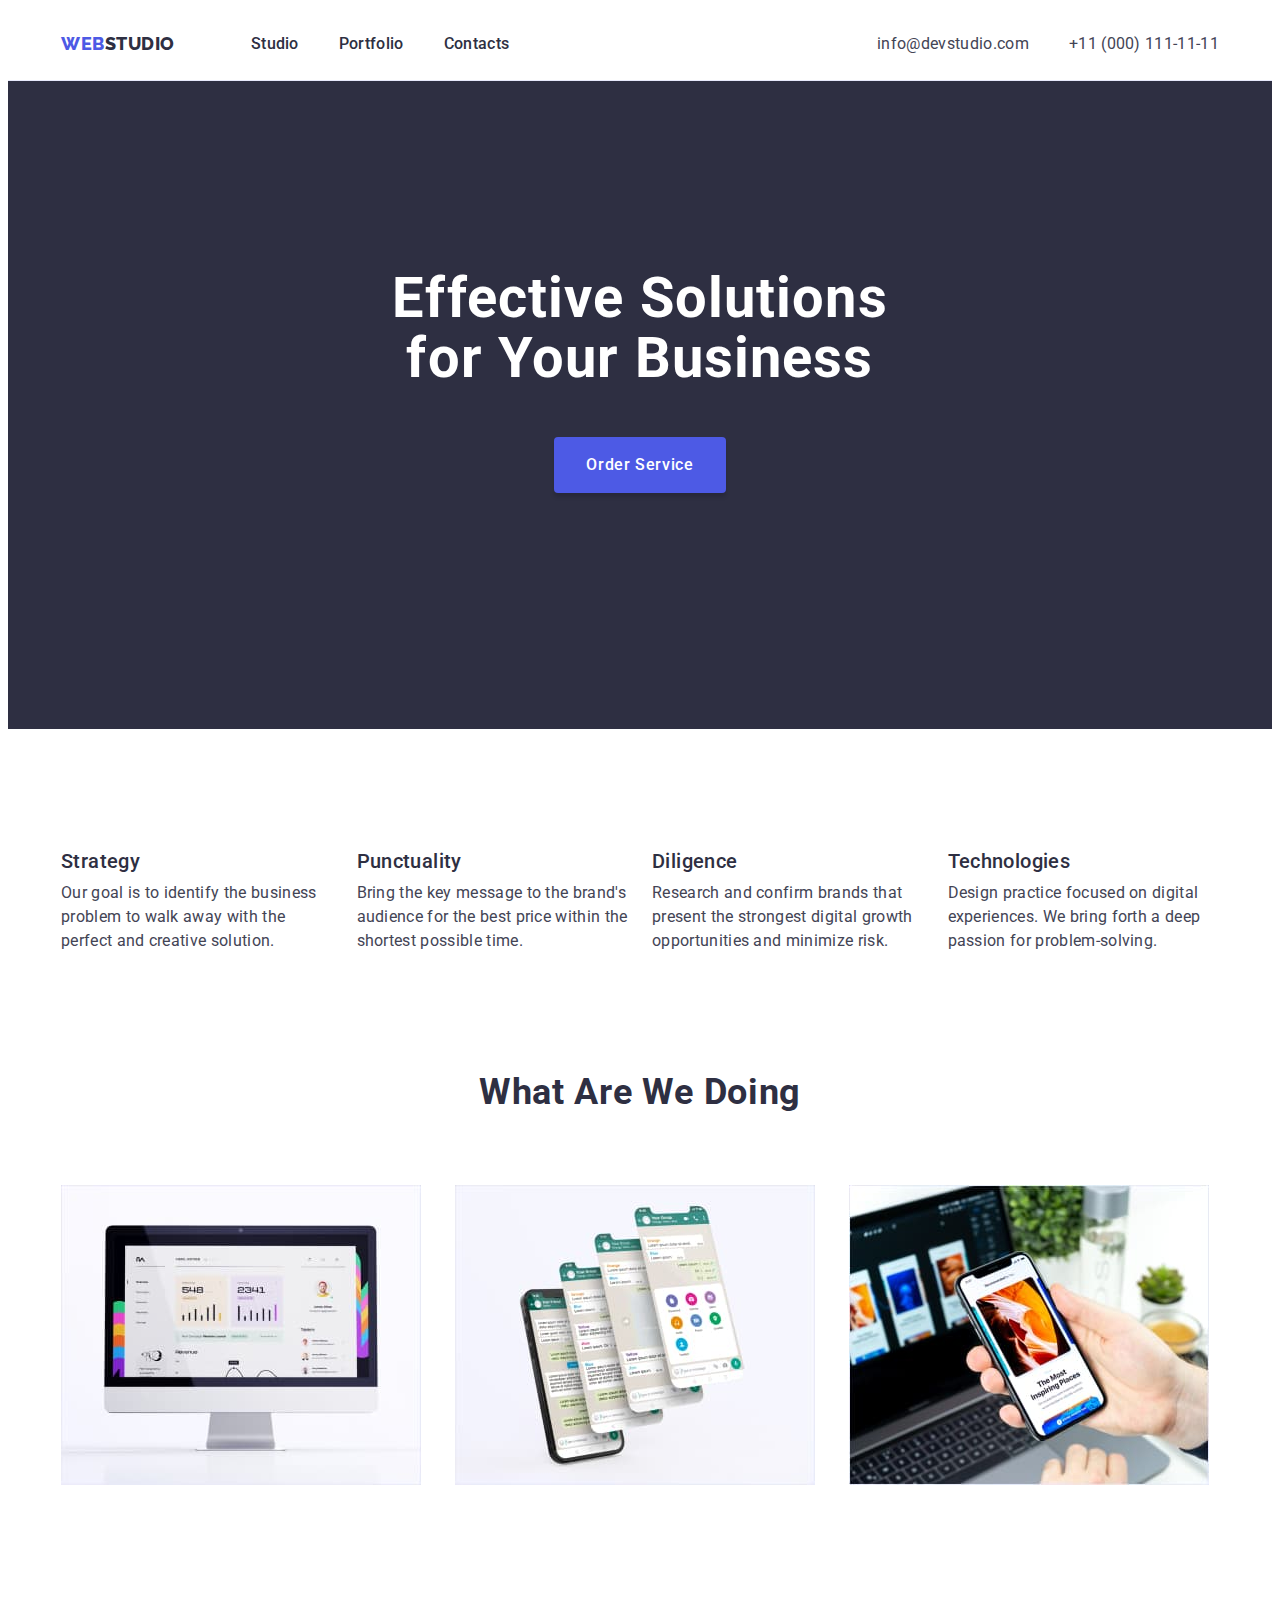
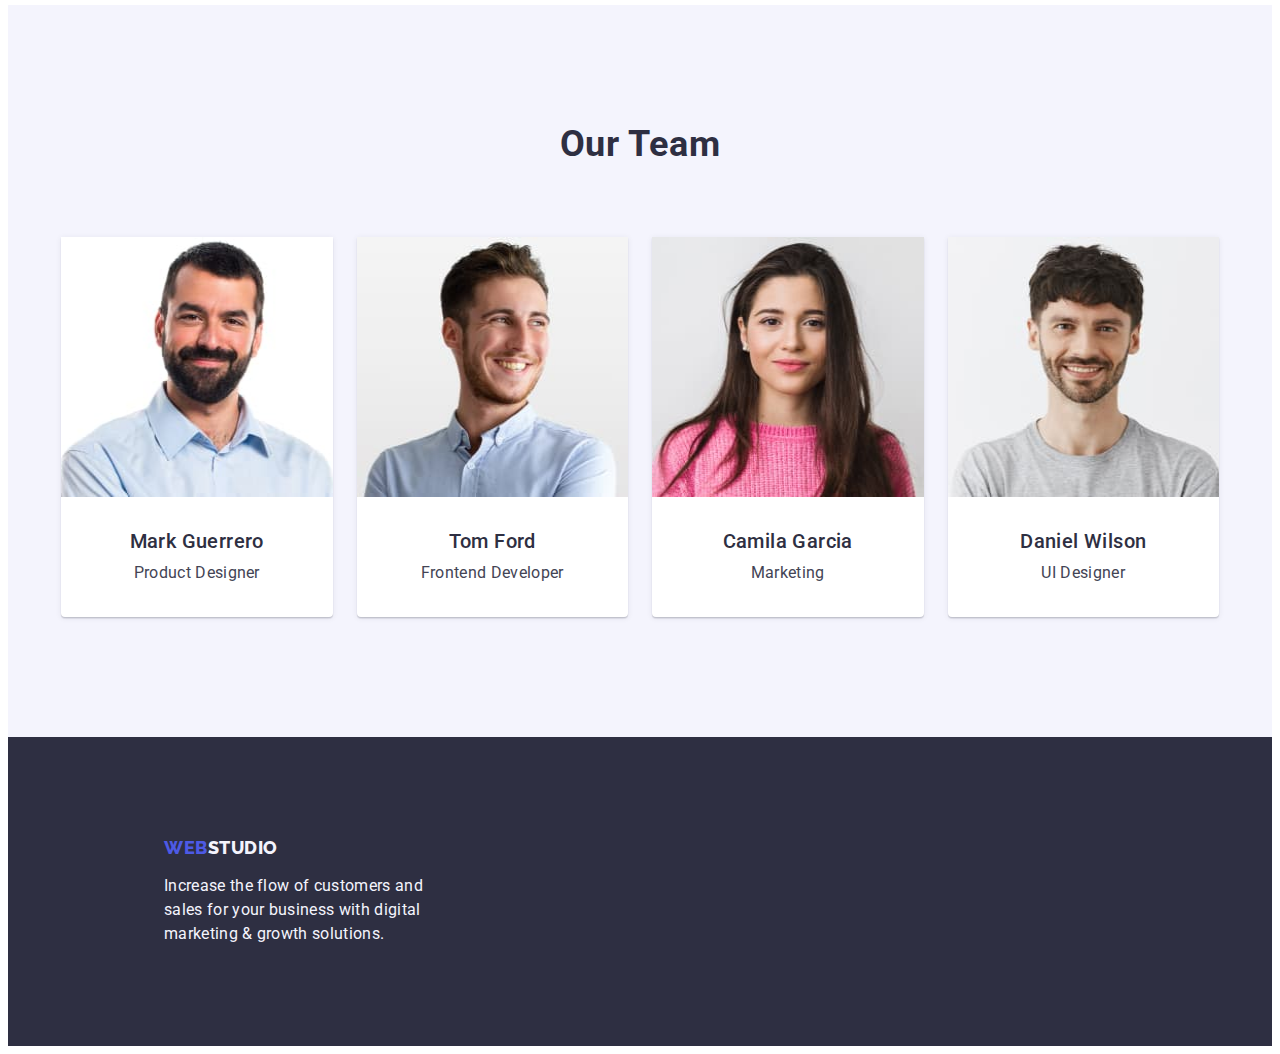
==== commit 9e62f2f0: "fix bugs" ====
--- a/index.html
+++ b/index.html
@@ -73,7 +73,7 @@
       <!-- Section 2 -->
       <section class="work-vision section">
         <div class="container">
-          <h2 class="section-header" hidden>Our vision</h2>
+          <h2 class="section-header visually-hidden">Our vision</h2>
           <ul class="work list">
             <li class="work-item">
               <h3 class="second-header">Strategy</h3>
@@ -121,7 +121,7 @@
                 height="300"
               />
             </li>
-            <li class="img">
+            <li class="img work-img">
               <img
                 class="img-item"
                 src="./images/what-we-doing/img2.jpg"
@@ -130,7 +130,7 @@
                 height="300"
               />
             </li>
-            <li class="img">
+            <li class="img work-img">
               <img
                 class="img-item"
                 src="./images/what-we-doing/img3.jpg"
--- a/css/styles.css
+++ b/css/styles.css
@@ -72,6 +72,18 @@
   line-height: 1.5;
   letter-spacing: 0.02em;
 }
+.visually-hidden {
+  position: absolute;
+  width: 1px;
+  height: 1px;
+  margin: -1px;
+  border: 0;
+  padding: 0;
+  white-space: nowrap;
+  clip-path: inset(100%);
+  clip: rect(0 0 0 0);
+  overflow: hidden;
+}
 /* Header
 *************** */
 
@@ -88,14 +100,13 @@
 .page-nav {
   display: flex;
   align-items: center;
-  gap: 76px;
 }
 .menu {
   display: flex;
-
   gap: 40px;
 }
 .logo {
+  margin-right: 76px;
   color: var(--brand-color);
   font-family: 'Raleway', sans-serif;
   font-size: 18px;
@@ -109,6 +120,7 @@
   color: var(--secondary-color);
 }
 .menu-link {
+  padding: 24px 0;
   color: var(--secondary-color);
   font-size: 16px;
   font-style: normal;
@@ -125,8 +137,6 @@
 }
 .contacts-list {
   display: flex;
-  align-items: center;
-  justify-content: center;
   gap: 40px;
 }
 
@@ -153,7 +163,6 @@
   margin-left: auto;
   color: var(--background-color);
   font-size: 56px;
-  font-weight: 700;
   line-height: 1.07;
   letter-spacing: 0.02em;
   text-align: center;
@@ -206,7 +215,7 @@
 /* Section 4
 Team */
 .team {
-  background-color: #f4f4fd;
+  background-color: var(--light-color);
 }
 .team-list {
   display: flex;
@@ -222,7 +231,7 @@
     0px 1px 6px 0px rgba(46, 47, 66, 0.08);
 }
 .team-content-wrapper {
-  padding: 32px 16px;
+  padding: 32px 0;
   text-align: center;
 }
 .team-member-img {
@@ -231,9 +240,17 @@
 
 /* Portfolio */
 .portfolio {
+  padding-top: 96px;
   background-color: var(--background-color);
 }
+.filter {
+  display: flex;
+  justify-content: center;
+  gap: 24px;
+  margin-bottom: 72px;
+}
 .btn {
+  padding: 12px 24px;
   font-family: 'Roboto', sans-serif;
   cursor: pointer;
   font-weight: 500;
@@ -242,11 +259,31 @@
   letter-spacing: 0.04em;
   color: var(--brand-color);
   background-color: var(--light-color);
+  border: 1px solid #e7e9fc;
+  border-radius: 4px;
 }
 .btn:hover,
 .btn:focus {
   color: var(--background-color);
   background-color: var(--pressed-color);
+  border: 1px solid transparent;
+}
+.portfolio-cards {
+  display: flex;
+  flex-wrap: wrap;
+  row-gap: 48px;
+  column-gap: 24px;
+}
+.card {
+  flex-basis: calc((100% - 48px) / 3);
+}
+.card-img {
+  width: 100%;
+}
+.card-content-wrapper {
+  padding: 32px 16px;
+  border: 1px solid #e7e9fc;
+  border-top: none;
 }
 
 /* FOOTER */
